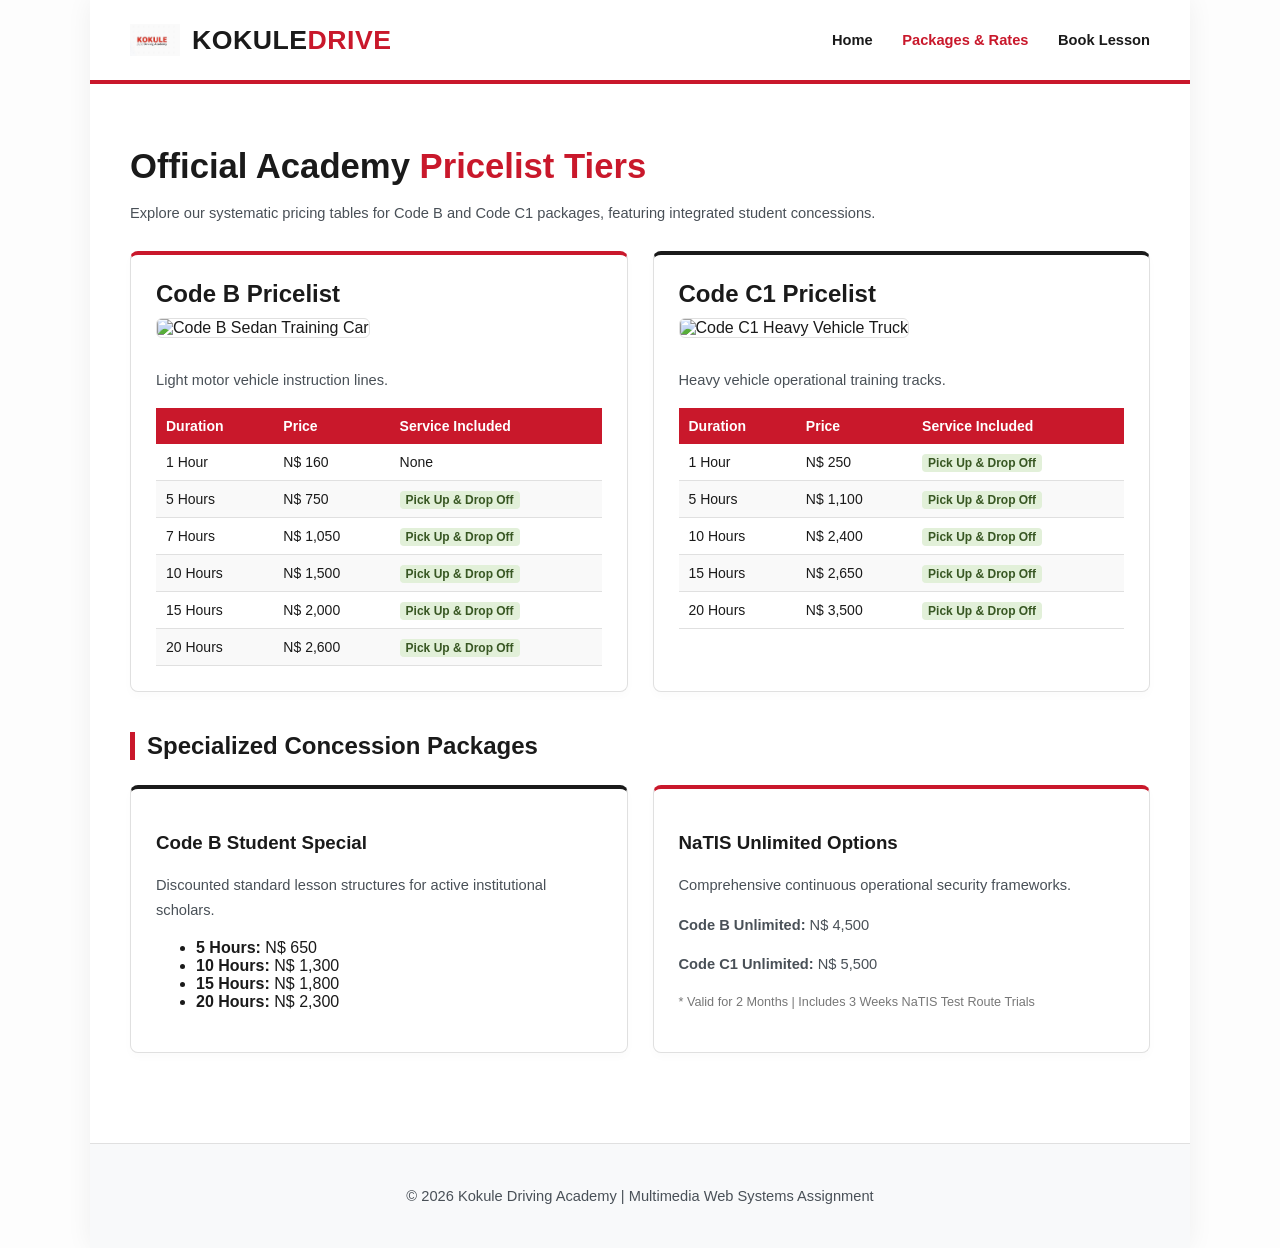
==== packages.html @ 9122981d "Add files via upload" ====
<!DOCTYPE html>
<html lang="en">
<head>
    <meta charset="UTF-8">
    <meta name="viewport" content="width=device-width, initial-scale=1.0">
    <title>Packages | Kokule Driving Academy</title>
    <link rel="stylesheet" href="drive-style.css">
</head>
<body>

    <div id="container">
        <header class="header-banner">
            <div class="logo-container">
                <img src="images/logo.png" alt="Kokule Academy Logo" class="logo-image">
                <div class="logo-text">KOKULE<span>DRIVE</span></div>
            </div>
            <nav class="nav-links">
                <a href="index.html">Home</a>
                <a href="packages.html" class="active">Packages & Rates</a>
                <a href="book.html">Book Lesson</a>
            </nav>
        </header>

        <main>
            <h1>Official Academy <span>Pricelist Tiers</span></h1>
            <p>Explore our systematic pricing tables for Code B and Code C1 packages, featuring integrated student concessions.</p>

            <div class="grid-container">
                <div class="card" style="border-top-color: var(--primary-color);">
                    <h2 style="margin-top:0; border:none; padding:0; margin-bottom:10px;">Code B Pricelist</h2>
                    <img src="images/code_b.jpg" alt="Code B Sedan Training Car" class="vehicle-image">
                    <p>Light motor vehicle instruction lines.</p>
                    <table>
                        <thead>
                            <tr><th>Duration</th><th>Price</th><th>Service Included</th></tr>
                        </thead>
                        <tbody>
                            <tr><td>1 Hour</td><td>N$ 160</td><td>None</td></tr>
                            <tr><td>5 Hours</td><td>N$ 750</td><td><span class="badge-pickup">Pick Up & Drop Off</span></td></tr>
                            <tr><td>7 Hours</td><td>N$ 1,050</td><td><span class="badge-pickup">Pick Up & Drop Off</span></td></tr>
                            <tr><td>10 Hours</td><td>N$ 1,500</td><td><span class="badge-pickup">Pick Up & Drop Off</span></td></tr>
                            <tr><td>15 Hours</td><td>N$ 2,000</td><td><span class="badge-pickup">Pick Up & Drop Off</span></td></tr>
                            <tr><td>20 Hours</td><td>N$ 2,600</td><td><span class="badge-pickup">Pick Up & Drop Off</span></td></tr>
                        </tbody>
                    </table>
                </div>

                <div class="card" style="border-top-color: #1a1a1a;">
                    <h2 style="margin-top:0; border:none; padding:0; margin-bottom:10px;">Code C1 Pricelist</h2>
                    <img src="images/code_c1.jpg" alt="Code C1 Heavy Vehicle Truck" class="vehicle-image">
                    <p>Heavy vehicle operational training tracks.</p>
                    <table>
                        <thead>
                            <tr><th>Duration</th><th>Price</th><th>Service Included</th></tr>
                        </thead>
                        <tbody>
                            <tr><td>1 Hour</td><td>N$ 250</td><td><span class="badge-pickup">Pick Up & Drop Off</span></td></tr>
                            <tr><td>5 Hours</td><td>N$ 1,100</td><td><span class="badge-pickup">Pick Up & Drop Off</span></td></tr>
                            <tr><td>10 Hours</td><td>N$ 2,400</td><td><span class="badge-pickup">Pick Up & Drop Off</span></td></tr>
                            <tr><td>15 Hours</td><td>N$ 2,650</td><td><span class="badge-pickup">Pick Up & Drop Off</span></td></tr>
                            <tr><td>20 Hours</td><td>N$ 3,500</td><td><span class="badge-pickup">Pick Up & Drop Off</span></td></tr>
                        </tbody>
                    </table>
                </div>
            </div>

            <h2>Specialized Concession Packages</h2>
            <div class="grid-container">
                <div class="card">
                    <h3>Code B Student Special</h3>
                    <p>Discounted standard lesson structures for active institutional scholars.</p>
                    <ul>
                        <li><strong>5 Hours:</strong> N$ 650</li>
                        <li><strong>10 Hours:</strong> N$ 1,300</li>
                        <li><strong>15 Hours:</strong> N$ 1,800</li>
                        <li><strong>20 Hours:</strong> N$ 2,300</li>
                    </ul>
                </div>

                <div class="card" style="border-top-color: var(--primary-color);">
                    <h3>NaTIS Unlimited Options</h3>
                    <p>Comprehensive continuous operational security frameworks.</p>
                    <p><strong>Code B Unlimited:</strong> N$ 4,500</p>
                    <p><strong>Code C1 Unlimited:</strong> N$ 5,500</p>
                    <p style="font-size: 9.5pt; color: #777;">* Valid for 2 Months | Includes 3 Weeks NaTIS Test Route Trials</p>
                </div>
            </div>
        </main>

        <footer>
            <p>&copy; 2026 Kokule Driving Academy | Multimedia Web Systems Assignment</p>
        </footer>
    </div>

</body>
</html>
---- drive-style.css ----
/* Kokule Driving Academy Global Stylesheet */

:root {
    --primary-color: #c9182b;   /* Kokule Crimson Red */
    --secondary-color: #ffffff; /* Clean White */
    --dark-text: #1a1a1a;
    --light-bg: #fdfdfd;        
    --white-card: #ffffff;      
    --border-color: #e0e0e0;
}

body {
    background-color: var(--light-bg);
    color: var(--dark-text);
    font-family: 'Segoe UI', Tahoma, Geneva, Verdana, sans-serif;
    margin: 0;
    padding: 0;
}

#container {
    width: 100%;
    max-width: 1100px;
    margin: 0 auto;
    min-height: 100vh;
    background-color: #ffffff;
    box-shadow: 0 0 25px rgba(0,0,0,0.06);
}

/* Navigation Banner */
.header-banner {
    background-color: var(--secondary-color);
    border-bottom: 4px solid var(--primary-color);
    padding: 15px 40px;
    display: flex;
    justify-content: space-between;
    align-items: center;
}

.logo-container {
    display: flex;
    align-items: center;
    gap: 12px;
}

.logo-image {
    width: 50px;
    height: 50px;
    object-fit: contain;
}

.logo-text {
    font-size: 20pt;
    font-weight: bold;
    color: var(--dark-text);
    letter-spacing: 0.5px;
}

.logo-text span {
    color: var(--primary-color);
}

.nav-links a {
    color: var(--dark-text);
    text-decoration: none;
    font-weight: 600;
    margin-left: 25px;
    font-size: 11pt;
    transition: color 0.3s ease;
}

.nav-links a:hover, .nav-links a.active {
    color: var(--primary-color);
}

/* Main Content Layout */
main {
    padding: 40px;
}

h1 {
    color: var(--dark-text);
    font-size: 26pt;
    margin-bottom: 15px;
}

h1 span {
    color: var(--primary-color);
}

h2 {
    color: var(--dark-text);
    border-left: 5px solid var(--primary-color);
    padding-left: 12px;
    margin-top: 40px;
}

p {
    line-height: 1.7;
    color: #495057;
    font-size: 11pt;
}

/* Grid layout for packages */
.grid-container {
    display: flex;
    gap: 25px;
    margin-top: 25px;
    flex-wrap: wrap;
}

.card {
    background-color: var(--white-card);
    border-radius: 8px;
    padding: 25px;
    flex: 1;
    min-width: 300px;
    border: 1px solid var(--border-color);
    border-top: 4px solid var(--dark-text);
    box-shadow: 0 4px 10px rgba(0,0,0,0.02);
}

/* Vehicle Image Formatting for Packages */
.vehicle-image {
    width: 100%;
    height: 180px;
    object-fit: cover;
    border-radius: 6px;
    margin-bottom: 15px;
    border: 1px solid var(--border-color);
}

/* Table Data Layouts */
table {
    width: 100%;
    border-collapse: collapse;
    margin-top: 15px;
    font-size: 10.5pt;
}

th {
    background-color: var(--primary-color);
    color: white;
    text-align: left;
    padding: 10px;
    font-weight: 600;
}

td {
    padding: 10px;
    border-bottom: 1px solid var(--border-color);
}

tr:nth-child(even) {
    background-color: #f9f9f9;
}

.badge-pickup {
    background-color: #e2f0d9;
    color: #385723;
    padding: 2px 6px;
    border-radius: 4px;
    font-size: 9pt;
    font-weight: bold;
}

/* Booking Form Styling */
.booking-form {
    background-color: var(--white-card);
    padding: 30px;
    border-radius: 8px;
    border: 1px solid var(--border-color);
    max-width: 650px;
    margin-top: 20px;
}

.form-group {
    margin-bottom: 20px;
}

.form-group label {
    display: block;
    margin-bottom: 8px;
    font-weight: bold;
}

.form-group input, .form-group select {
    width: 100%;
    padding: 12px;
    border: 1px solid var(--border-color);
    border-radius: 4px;
    box-sizing: border-box;
}

.form-group input:focus, .form-group select:focus {
    border-color: var(--primary-color);
    outline: none;
    box-shadow: 0 0 0 3px rgba(201, 24, 43, 0.1);
}

.submit-btn {
    background-color: var(--primary-color);
    color: white;
    font-weight: bold;
    padding: 14px 28px;
    border: none;
    border-radius: 4px;
    cursor: pointer;
    font-size: 12pt;
    width: 100%;
}

.submit-btn:hover {
    background-color: #ab1222;
}

/* Footer layout */
footer {
    background-color: #f8f9fa;
    text-align: center;
    padding: 25px;
    color: #6c757d;
    font-size: 10pt;
    margin-top: 50px;
    border-top: 1px solid var(--border-color);
}
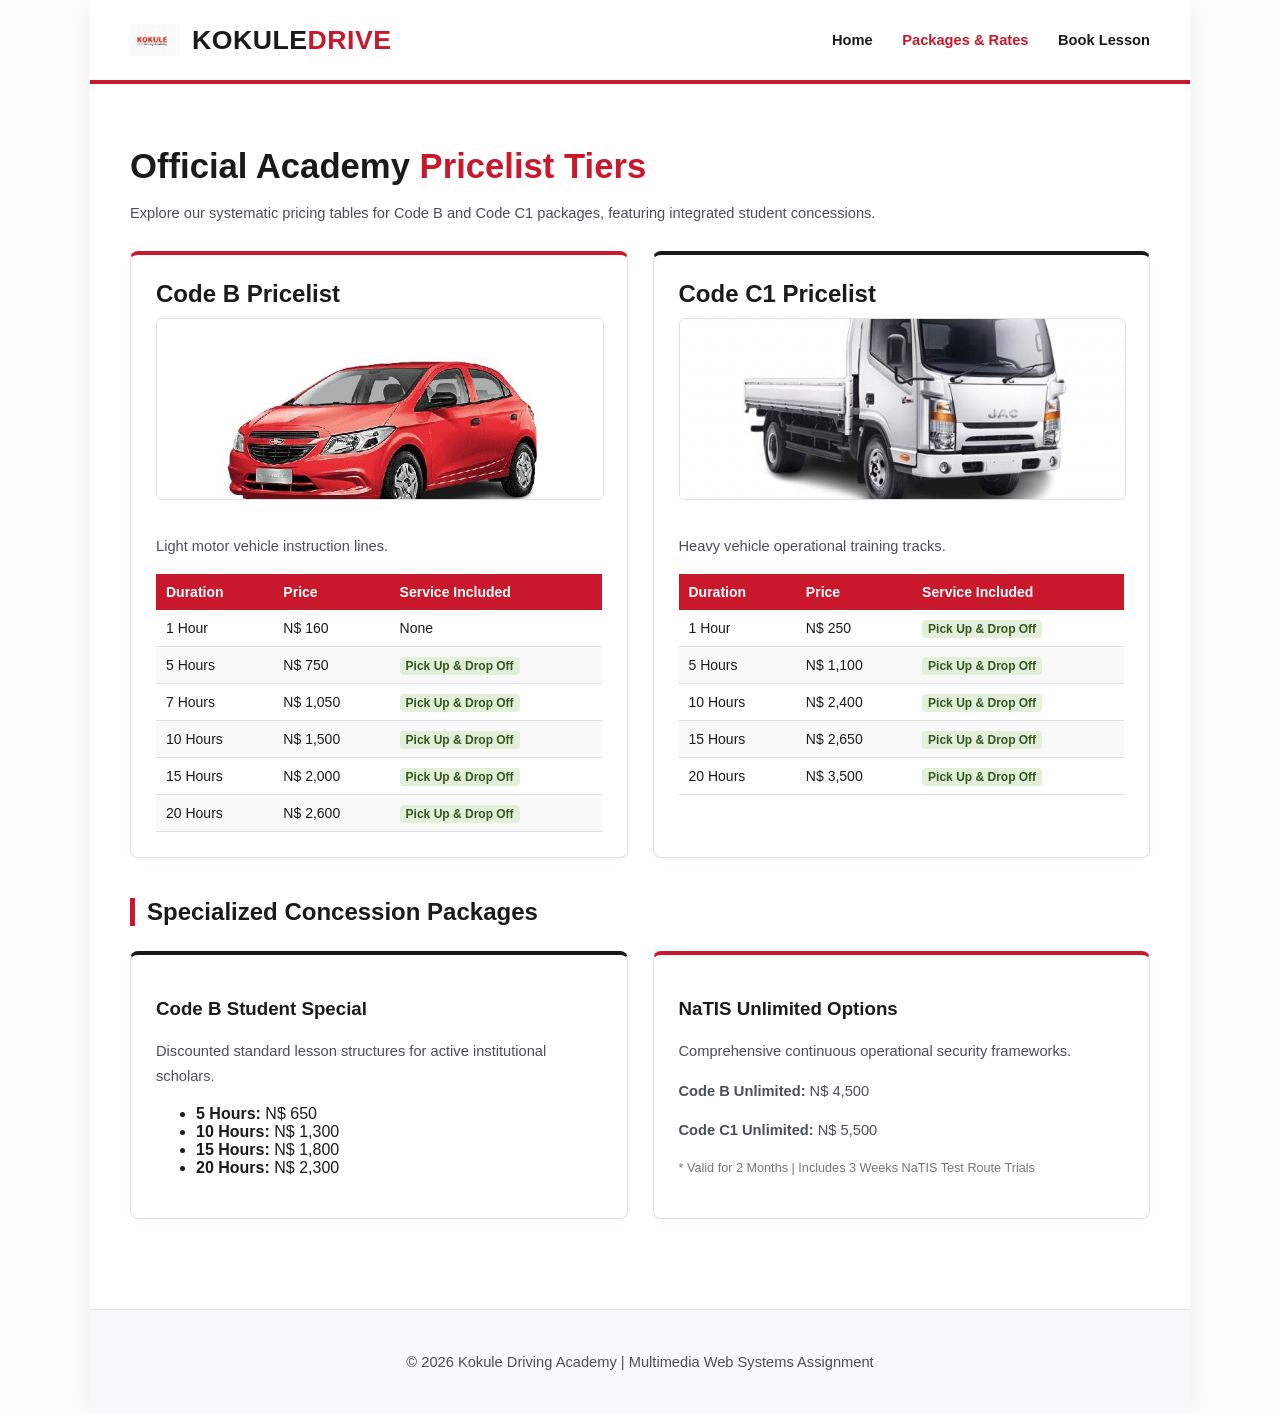
==== commit 9f333a17: "Update packages.html" ====
--- a/packages.html
+++ b/packages.html
@@ -28,7 +28,7 @@
             <div class="grid-container">
                 <div class="card" style="border-top-color: var(--primary-color);">
                     <h2 style="margin-top:0; border:none; padding:0; margin-bottom:10px;">Code B Pricelist</h2>
-                    <img src="images/code_b.jpg" alt="Code B Sedan Training Car" class="vehicle-image">
+                    <img src="images/code_b.jpg.jpeg" alt="Code B Sedan Training Car" class="vehicle-image">
                     <p>Light motor vehicle instruction lines.</p>
                     <table>
                         <thead>
@@ -47,7 +47,7 @@
 
                 <div class="card" style="border-top-color: #1a1a1a;">
                     <h2 style="margin-top:0; border:none; padding:0; margin-bottom:10px;">Code C1 Pricelist</h2>
-                    <img src="images/code_c1.jpg" alt="Code C1 Heavy Vehicle Truck" class="vehicle-image">
+                    <img src="images/code_c1.jpg.jpeg" alt="Code C1 Heavy Vehicle Truck" class="vehicle-image">
                     <p>Heavy vehicle operational training tracks.</p>
                     <table>
                         <thead>
@@ -93,4 +93,4 @@
     </div>
 
 </body>
-</html>+</html>
